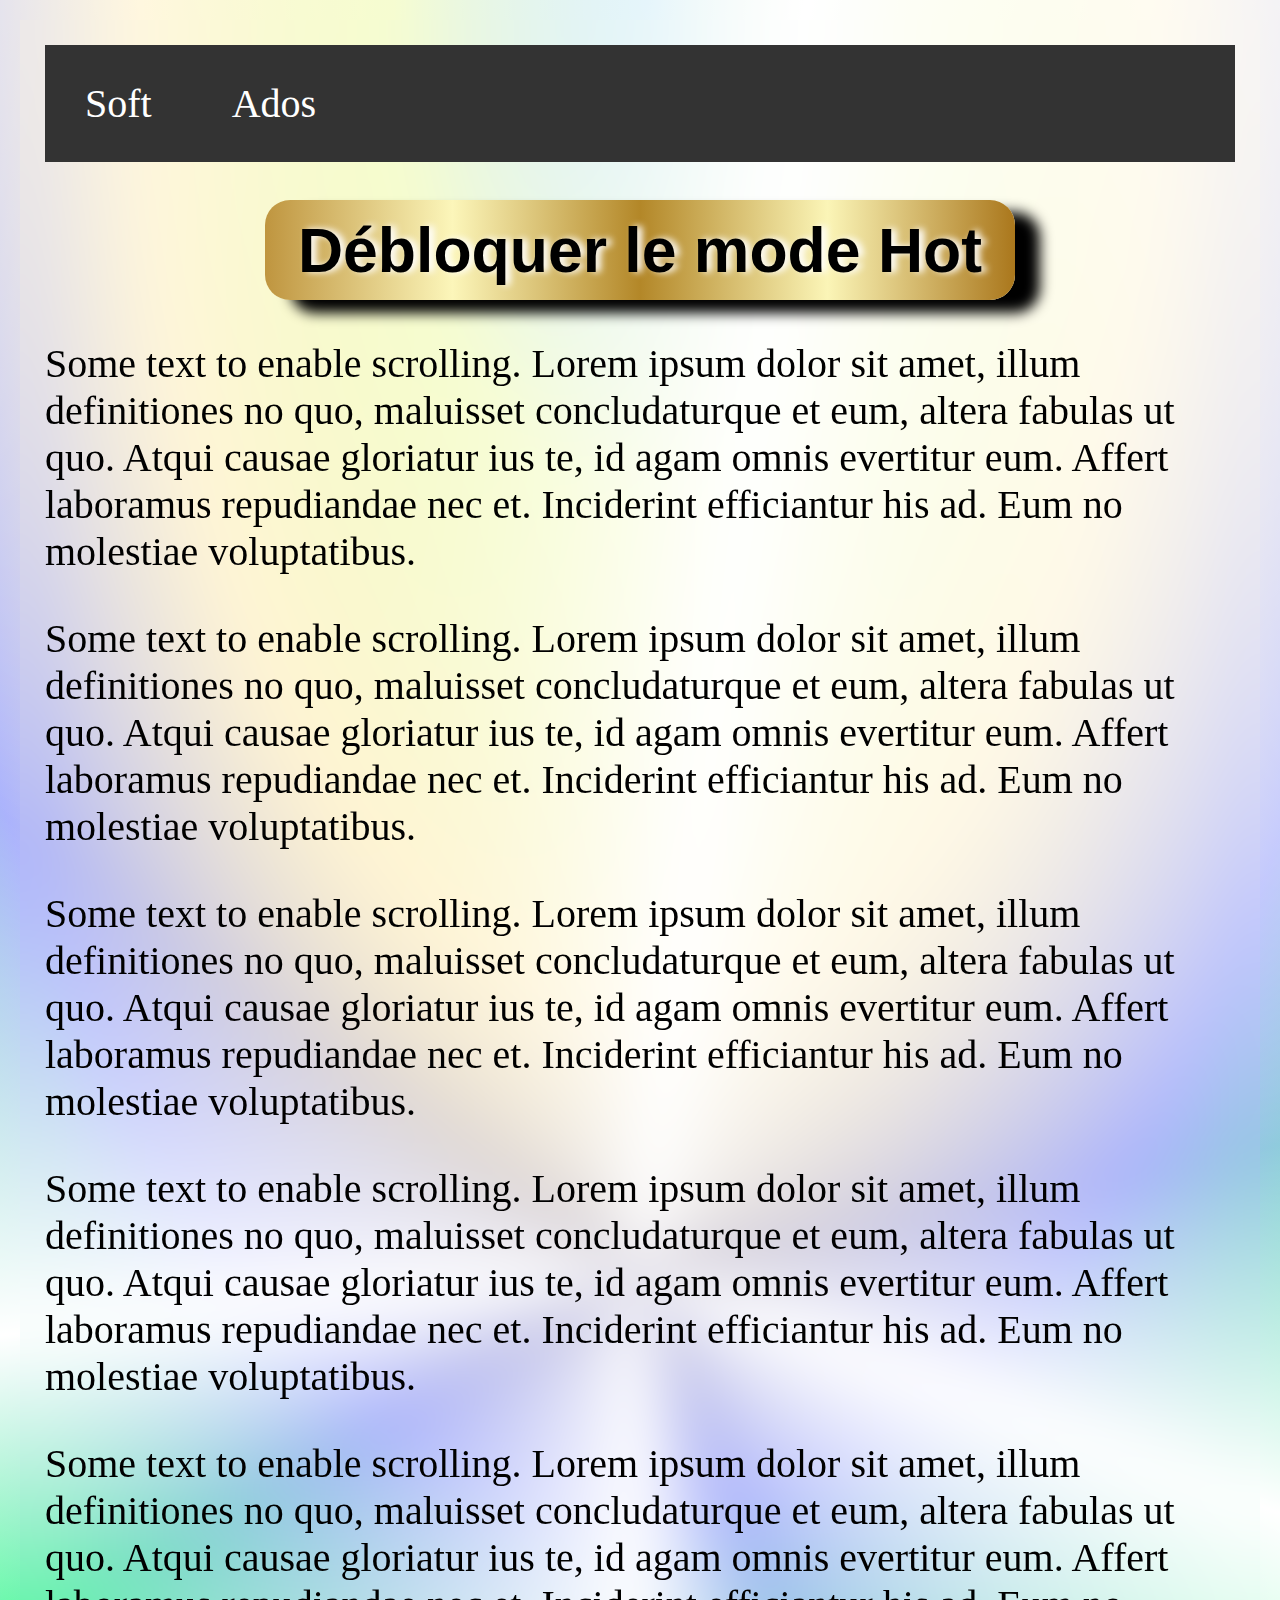
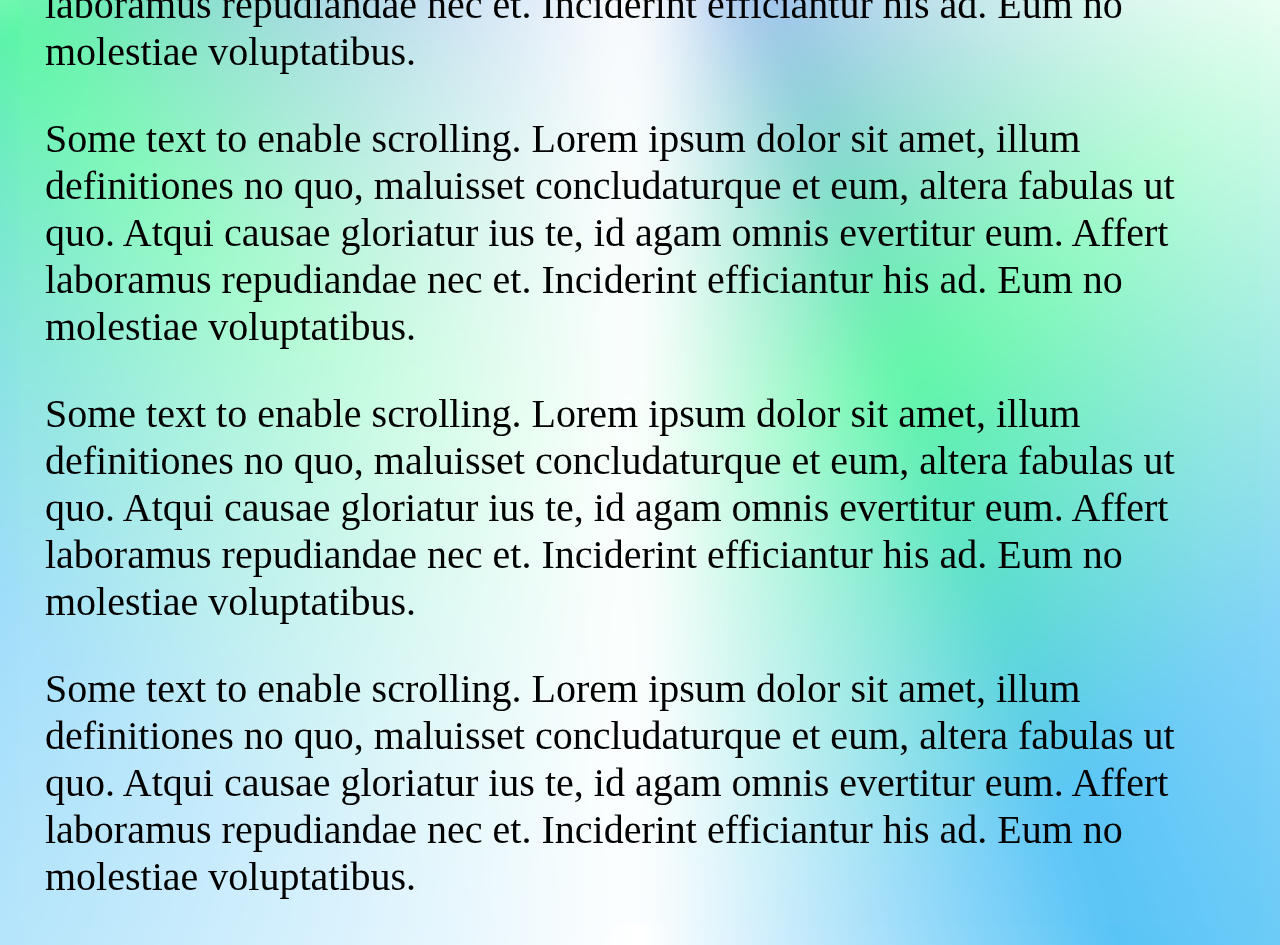
==== index.html @ 74c93240 "update" ====
<html>
<head>
<script data-ad-client="ca-pub-3458079523738728" async src="https://pagead2.googlesyndication.com/pagead/js/adsbygoogle.js"></script>
<script async src="https://www.googletagmanager.com/gtag/js?id=G-KJF8C13B19"></script>
<script>
  window.dataLayer = window.dataLayer || [];
  function gtag(){dataLayer.push(arguments);}
  gtag('js', new Date());

  gtag('config', 'G-KJF8C13B19');
</script>
<meta http-equiv="content-type" content="width=device-width, initial-scale=1"/>
<meta name="description" content="Action ou Very T - Action ou verité en ligne" />
<meta name="keywords" content="action, verité, verite, action ou verite, action ou verité, jeux, amis, jeux entre amis, jeux de soirées" />
<title>Action ou Very T</title>
<link href="main.css" rel="stylesheet" type="text/css" />
<link rel="icon" type="image/png" href="logov2.png"/>
</head>
    <body>
        <nav><ul><li><div class="soft"><a href="https://actionouveryt.tk/soft.html" width="100">Soft</a></div></li><li><div class="ados"><a href="https://actionouveryt.tk/ados.html" width="100">Ados</a></div></li><li><div class="hot"><a href="https://actionouveryt.tk/hot.html" width="100" id="hot">Hot</a></div></li></ul></nav>
    <input type="button" id="adbouton" class="adbouton" value="Débloquer le mode Hot" onclick="document.getElementById('hot').style.display = 'block';" >
    <script type="text/javascript" >
document.getElementById('hot').style.display = 'none';
    </script>
    <p>Some text to enable scrolling. Lorem ipsum dolor sit amet, illum definitiones no quo, maluisset concludaturque et eum, altera fabulas ut quo. Atqui causae gloriatur ius te, id agam omnis evertitur eum. Affert laboramus repudiandae nec et. Inciderint efficiantur his ad. Eum no molestiae voluptatibus.</p>
<p>Some text to enable scrolling. Lorem ipsum dolor sit amet, illum definitiones no quo, maluisset concludaturque et eum, altera fabulas ut quo. Atqui causae gloriatur ius te, id agam omnis evertitur eum. Affert laboramus repudiandae nec et. Inciderint efficiantur his ad. Eum no molestiae voluptatibus.</p>
        <p>Some text to enable scrolling. Lorem ipsum dolor sit amet, illum definitiones no quo, maluisset concludaturque et eum, altera fabulas ut quo. Atqui causae gloriatur ius te, id agam omnis evertitur eum. Affert laboramus repudiandae nec et. Inciderint efficiantur his ad. Eum no molestiae voluptatibus.</p>
<p>Some text to enable scrolling. Lorem ipsum dolor sit amet, illum definitiones no quo, maluisset concludaturque et eum, altera fabulas ut quo. Atqui causae gloriatur ius te, id agam omnis evertitur eum. Affert laboramus repudiandae nec et. Inciderint efficiantur his ad. Eum no molestiae voluptatibus.</p>
        <p>Some text to enable scrolling. Lorem ipsum dolor sit amet, illum definitiones no quo, maluisset concludaturque et eum, altera fabulas ut quo. Atqui causae gloriatur ius te, id agam omnis evertitur eum. Affert laboramus repudiandae nec et. Inciderint efficiantur his ad. Eum no molestiae voluptatibus.</p>
<p>Some text to enable scrolling. Lorem ipsum dolor sit amet, illum definitiones no quo, maluisset concludaturque et eum, altera fabulas ut quo. Atqui causae gloriatur ius te, id agam omnis evertitur eum. Affert laboramus repudiandae nec et. Inciderint efficiantur his ad. Eum no molestiae voluptatibus.</p>
        <p>Some text to enable scrolling. Lorem ipsum dolor sit amet, illum definitiones no quo, maluisset concludaturque et eum, altera fabulas ut quo. Atqui causae gloriatur ius te, id agam omnis evertitur eum. Affert laboramus repudiandae nec et. Inciderint efficiantur his ad. Eum no molestiae voluptatibus.</p>
<p>Some text to enable scrolling. Lorem ipsum dolor sit amet, illum definitiones no quo, maluisset concludaturque et eum, altera fabulas ut quo. Atqui causae gloriatur ius te, id agam omnis evertitur eum. Affert laboramus repudiandae nec et. Inciderint efficiantur his ad. Eum no molestiae voluptatibus.</p>
    </body>
</html>
---- main.css ----
body {
    padding: 10;
    background: conic-gradient(from 180deg at 50% 50%, #FFFFFF 0deg, #000000 60deg, #FFFFFF 84.38deg, #000000 125.63deg, #FFFFFF 187.5deg, #000000 258.75deg, #FFFFFF 290.63deg, #000000 339.37deg, #FFFFFF 360deg), radial-gradient(100.01% 100.01% at 50.52% -0.01%, #22AADD 0%, #E1F664 19.79%, #FFEEBB 39.58%, #ABB3FC 59.38%, #5DF7A4 80.21%, #58C4F6 100%);
    background-blend-mode: screen, normal;
    backdrop-filter: blur(10px);
    zoom: 250%;
}
img {
    display: block;
    margin: 10;
    margin-left: auto;
    margin-right: auto;
   margin-top: 75; 
}
ul {
  list-style-type: none;
  margin: 0;
  padding: 0;
  overflow: hidden;
  background-color: #333;
  position: -webkit-sticky; /* Safari */
  position: sticky;
  top: 0;
}

li {
  float: left;
}

li a {
  display: block;
  color: white;
  text-align: center;
  padding: 14px 16px;
  text-decoration: none;
}

li a:hover {
  background-color: #111;
}
input {
    color: black;
    display: block;
    text-align: center;
    font-weight: bolder;
    font-family: arial;
    margin: 15;
    font-size: 25;
    background:linear-gradient(to right, #BF953F, #FCF6BA, #B38728, #FBF5B7, #AA771C);
    border-radius: 10px;
    box-shadow: 10px 5px 5px black;
    text-shadow: white 2px 0px 3px;
    margin-left: auto;
    margin-right: auto;
    border-style: none;
    width: 300;
    height: 40;
}
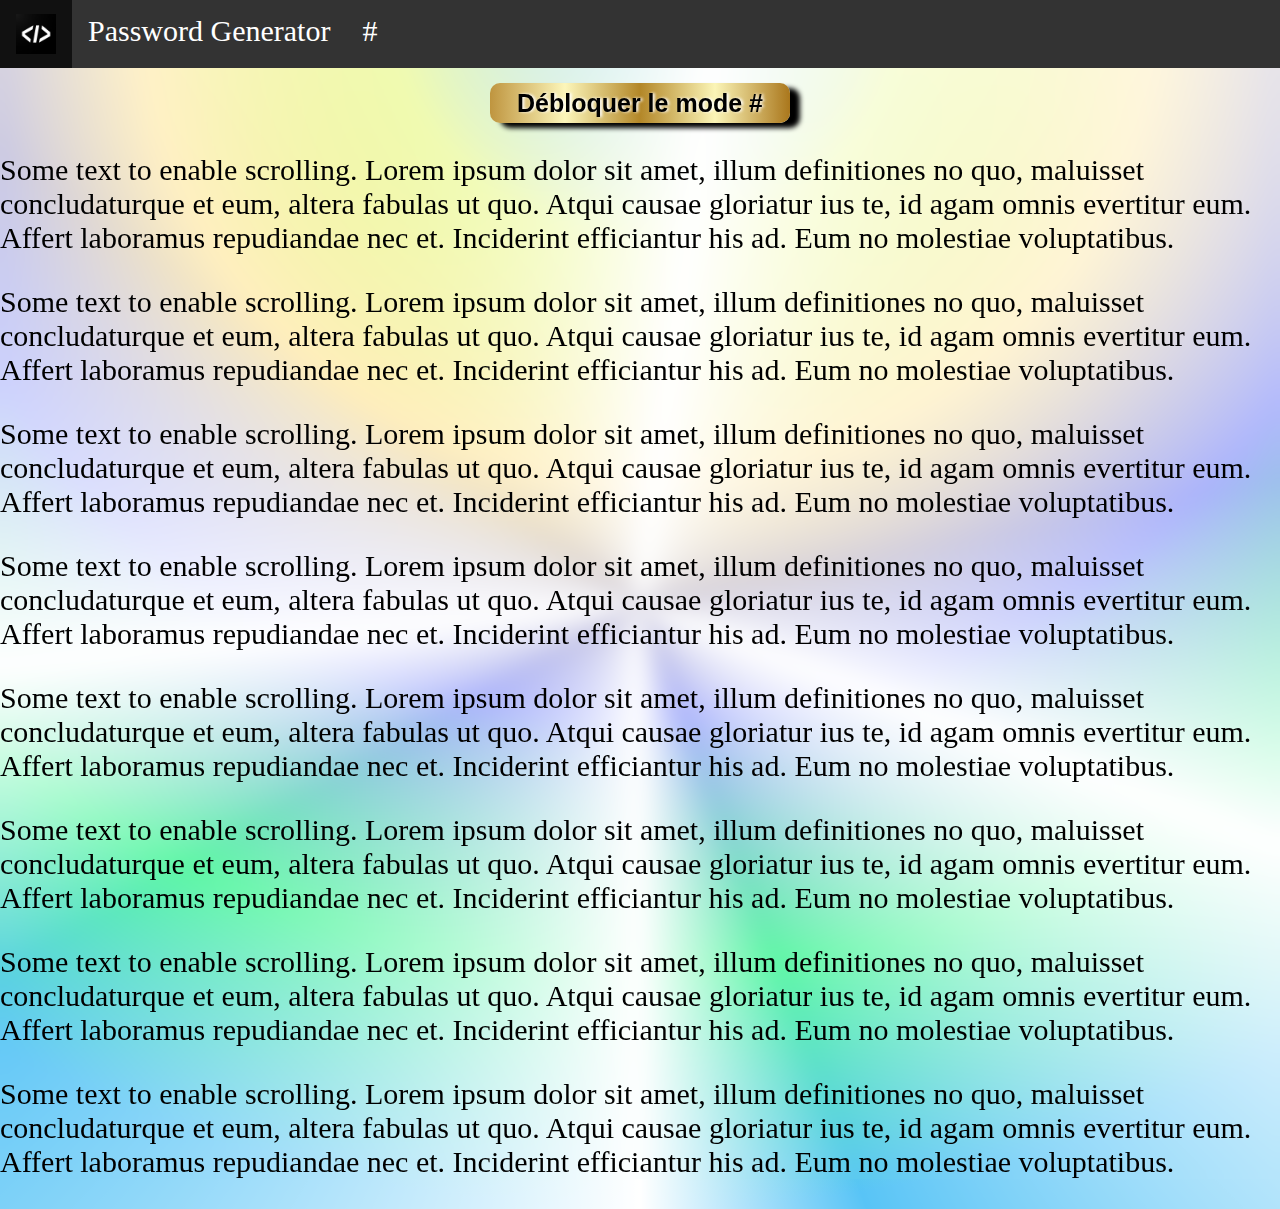
==== commit dd0659a8: "update" ====
--- a/index.html
+++ b/index.html
@@ -1,14 +1,5 @@
 <html>
 <head>
-<script data-ad-client="ca-pub-3458079523738728" async src="https://pagead2.googlesyndication.com/pagead/js/adsbygoogle.js"></script>
-<script async src="https://www.googletagmanager.com/gtag/js?id=G-KJF8C13B19"></script>
-<script>
-  window.dataLayer = window.dataLayer || [];
-  function gtag(){dataLayer.push(arguments);}
-  gtag('js', new Date());
-
-  gtag('config', 'G-KJF8C13B19');
-</script>
 <meta http-equiv="content-type" content="width=device-width, initial-scale=1"/>
 <meta name="description" content="Action ou Very T - Action ou verité en ligne" />
 <meta name="keywords" content="action, verité, verite, action ou verite, action ou verité, jeux, amis, jeux entre amis, jeux de soirées" />
@@ -17,8 +8,8 @@
 <link rel="icon" type="image/png" href="logov2.png"/>
 </head>
     <body>
-        <nav><ul><li><div class="soft"><a href="https://actionouveryt.tk/soft.html" width="100">Soft</a></div></li><li><div class="ados"><a href="https://actionouveryt.tk/ados.html" width="100">Ados</a></div></li><li><div class="hot"><a href="https://actionouveryt.tk/hot.html" width="100" id="hot">Hot</a></div></li></ul></nav>
-    <input type="button" id="adbouton" class="adbouton" value="Débloquer le mode Hot" onclick="document.getElementById('hot').style.display = 'block';" >
+        <nav><ul><li><a href="#" class="rien" ><img src="unnamed.png" alt="logo" width="40" ></a></li><li><div class="pass"><a href="#" >Password Generator</a></div></li><li><div class="ados"><a href="#">#</a></div></li><li><div class="hot"><a href="#" id="hot">#</a></div></li></ul></nav>
+    <input type="button" id="adbouton" class="adbouton" value="Débloquer le mode #" onclick="document.getElementById('hot').style.display = 'block';" >
     <script type="text/javascript" >
 document.getElementById('hot').style.display = 'none';
     </script>
--- a/main.css
+++ b/main.css
@@ -1,32 +1,32 @@
 body {
-    padding: 10;
+    font-size: 30;
     background: conic-gradient(from 180deg at 50% 50%, #FFFFFF 0deg, #000000 60deg, #FFFFFF 84.38deg, #000000 125.63deg, #FFFFFF 187.5deg, #000000 258.75deg, #FFFFFF 290.63deg, #000000 339.37deg, #FFFFFF 360deg), radial-gradient(100.01% 100.01% at 50.52% -0.01%, #22AADD 0%, #E1F664 19.79%, #FFEEBB 39.58%, #ABB3FC 59.38%, #5DF7A4 80.21%, #58C4F6 100%);
     background-blend-mode: screen, normal;
     backdrop-filter: blur(10px);
-    zoom: 250%;
+    margin: 0;
 }
 img {
-    display: block;
-    margin: 10;
-    margin-left: auto;
-    margin-right: auto;
-   margin-top: 75; 
+    transition: transform 0.5s;
+}
+img:hover {
+    transform: scale(1.1);
+}
+nav {
+  position: -webkit-sticky;
+  position: sticky;
+  top: 0;
 }
 ul {
+  display: block;
   list-style-type: none;
   margin: 0;
   padding: 0;
   overflow: hidden;
   background-color: #333;
-  position: -webkit-sticky; /* Safari */
-  position: sticky;
-  top: 0;
 }
-
 li {
   float: left;
 }
-
 li a {
   display: block;
   color: white;
@@ -34,7 +34,6 @@
   padding: 14px 16px;
   text-decoration: none;
 }
-
 li a:hover {
   background-color: #111;
 }
@@ -55,4 +54,9 @@
     border-style: none;
     width: 300;
     height: 40;
+}
+@media screen and (max-width: 601px) {
+  body {
+    font-size: 80px;
+  }
 }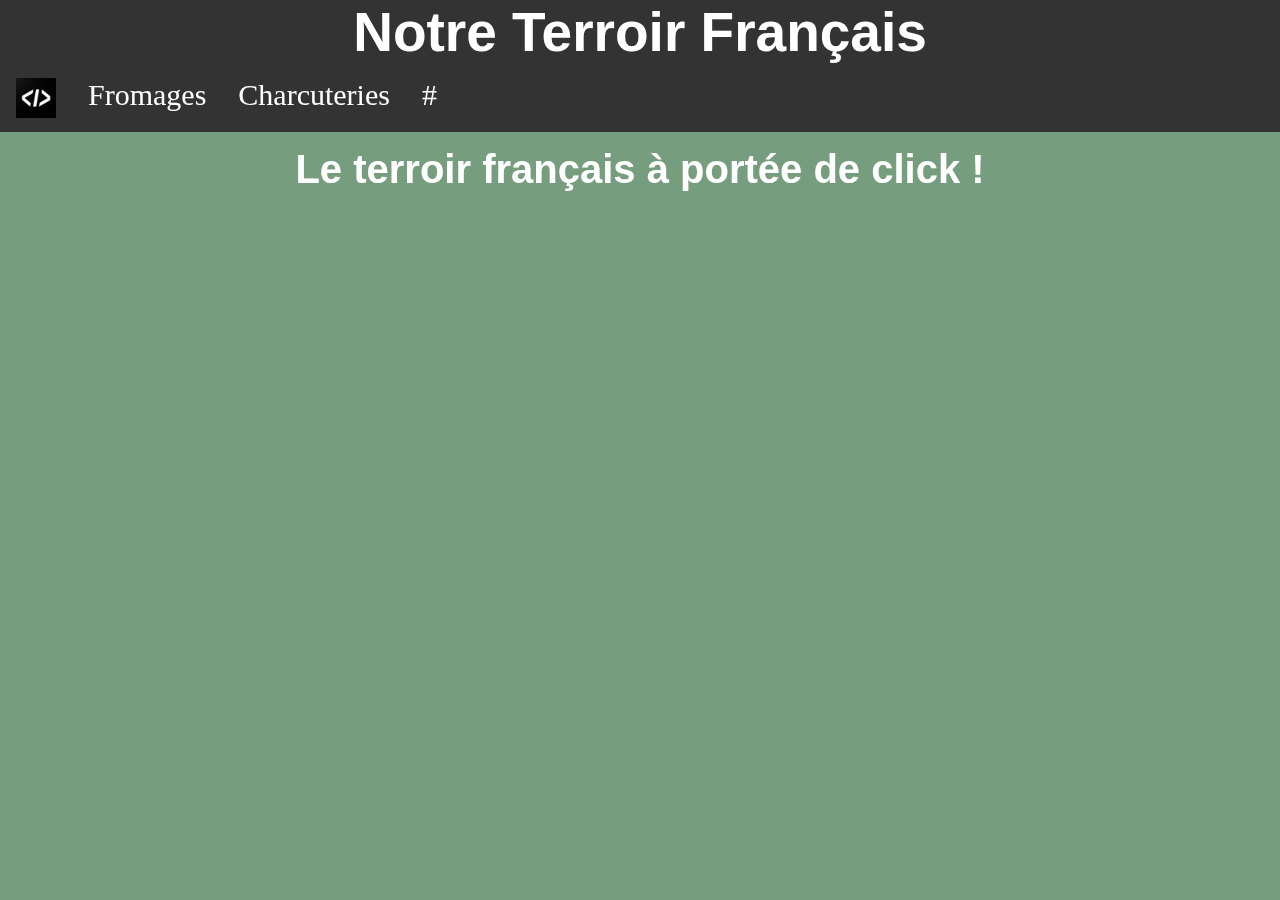
==== commit 614cb57c: "update" ====
--- a/index.html
+++ b/index.html
@@ -1,25 +1,16 @@
 <html>
 <head>
 <meta http-equiv="content-type" content="width=device-width, initial-scale=1"/>
-<meta name="description" content="Action ou Very T - Action ou verité en ligne" />
-<meta name="keywords" content="action, verité, verite, action ou verite, action ou verité, jeux, amis, jeux entre amis, jeux de soirées" />
-<title>Action ou Very T</title>
+<meta name="description" content="Notre Terroir Français" />
+<meta name="keywords" content="france, terroir, français, fromages, fromage, charcuterie, jambon" />
+<title>Notre Terroir Français</title>
 <link href="main.css" rel="stylesheet" type="text/css" />
 <link rel="icon" type="image/png" href="logov2.png"/>
 </head>
     <body>
-        <nav><ul><li><a href="#" class="rien" ><img src="unnamed.png" alt="logo" width="40" ></a></li><li><div class="pass"><a href="#" >Password Generator</a></div></li><li><div class="ados"><a href="#">#</a></div></li><li><div class="hot"><a href="#" id="hot">#</a></div></li></ul></nav>
-    <input type="button" id="adbouton" class="adbouton" value="Débloquer le mode #" onclick="document.getElementById('hot').style.display = 'block';" >
-    <script type="text/javascript" >
-document.getElementById('hot').style.display = 'none';
-    </script>
-    <p>Some text to enable scrolling. Lorem ipsum dolor sit amet, illum definitiones no quo, maluisset concludaturque et eum, altera fabulas ut quo. Atqui causae gloriatur ius te, id agam omnis evertitur eum. Affert laboramus repudiandae nec et. Inciderint efficiantur his ad. Eum no molestiae voluptatibus.</p>
-<p>Some text to enable scrolling. Lorem ipsum dolor sit amet, illum definitiones no quo, maluisset concludaturque et eum, altera fabulas ut quo. Atqui causae gloriatur ius te, id agam omnis evertitur eum. Affert laboramus repudiandae nec et. Inciderint efficiantur his ad. Eum no molestiae voluptatibus.</p>
-        <p>Some text to enable scrolling. Lorem ipsum dolor sit amet, illum definitiones no quo, maluisset concludaturque et eum, altera fabulas ut quo. Atqui causae gloriatur ius te, id agam omnis evertitur eum. Affert laboramus repudiandae nec et. Inciderint efficiantur his ad. Eum no molestiae voluptatibus.</p>
-<p>Some text to enable scrolling. Lorem ipsum dolor sit amet, illum definitiones no quo, maluisset concludaturque et eum, altera fabulas ut quo. Atqui causae gloriatur ius te, id agam omnis evertitur eum. Affert laboramus repudiandae nec et. Inciderint efficiantur his ad. Eum no molestiae voluptatibus.</p>
-        <p>Some text to enable scrolling. Lorem ipsum dolor sit amet, illum definitiones no quo, maluisset concludaturque et eum, altera fabulas ut quo. Atqui causae gloriatur ius te, id agam omnis evertitur eum. Affert laboramus repudiandae nec et. Inciderint efficiantur his ad. Eum no molestiae voluptatibus.</p>
-<p>Some text to enable scrolling. Lorem ipsum dolor sit amet, illum definitiones no quo, maluisset concludaturque et eum, altera fabulas ut quo. Atqui causae gloriatur ius te, id agam omnis evertitur eum. Affert laboramus repudiandae nec et. Inciderint efficiantur his ad. Eum no molestiae voluptatibus.</p>
-        <p>Some text to enable scrolling. Lorem ipsum dolor sit amet, illum definitiones no quo, maluisset concludaturque et eum, altera fabulas ut quo. Atqui causae gloriatur ius te, id agam omnis evertitur eum. Affert laboramus repudiandae nec et. Inciderint efficiantur his ad. Eum no molestiae voluptatibus.</p>
-<p>Some text to enable scrolling. Lorem ipsum dolor sit amet, illum definitiones no quo, maluisset concludaturque et eum, altera fabulas ut quo. Atqui causae gloriatur ius te, id agam omnis evertitur eum. Affert laboramus repudiandae nec et. Inciderint efficiantur his ad. Eum no molestiae voluptatibus.</p>
+        <header><h1>Notre Terroir Français</h1></header>
+        <nav><ul><li><a href="#" class="rien" ><img src="unnamed.png" alt="logo" width="40" ></a></li><li><div><a class="from" href="../Fromages/Fromage.html" >Fromages</a></div></li><li><div class="charcu"><a href="#">Charcuteries</a></div></li><li><div class="hot"><a href="#" id="hot">#</a></div></li></ul></nav>
+    <h2>Le terroir français à portée de click !</h2>
+    <footer></footer>
     </body>
 </html>--- a/main.css
+++ b/main.css
@@ -1,15 +1,29 @@
 body {
     font-size: 30;
-    background: conic-gradient(from 180deg at 50% 50%, #FFFFFF 0deg, #000000 60deg, #FFFFFF 84.38deg, #000000 125.63deg, #FFFFFF 187.5deg, #000000 258.75deg, #FFFFFF 290.63deg, #000000 339.37deg, #FFFFFF 360deg), radial-gradient(100.01% 100.01% at 50.52% -0.01%, #22AADD 0%, #E1F664 19.79%, #FFEEBB 39.58%, #ABB3FC 59.38%, #5DF7A4 80.21%, #58C4F6 100%);
-    background-blend-mode: screen, normal;
+    background-color: #779d7f;
     backdrop-filter: blur(10px);
     margin: 0;
 }
-img {
-    transition: transform 0.5s;
+header {
+    
 }
-img:hover {
-    transform: scale(1.1);
+h1 {
+    color: white;
+    display: block;
+    text-align: center;
+    font-weight: bolder;
+    font-family: arial;
+    margin: 0;
+    font-size: 55;
+    background-color: #333;
+}
+h2 {
+    display:block;
+    margin: 15;
+    text-align: center;
+    font-family: arial;
+    font-size: 40;
+    color: white;
 }
 nav {
   position: -webkit-sticky;
@@ -37,26 +51,21 @@
 li a:hover {
   background-color: #111;
 }
-input {
-    color: black;
-    display: block;
-    text-align: center;
-    font-weight: bolder;
-    font-family: arial;
-    margin: 15;
-    font-size: 25;
-    background:linear-gradient(to right, #BF953F, #FCF6BA, #B38728, #FBF5B7, #AA771C);
-    border-radius: 10px;
-    box-shadow: 10px 5px 5px black;
-    text-shadow: white 2px 0px 3px;
-    margin-left: auto;
-    margin-right: auto;
-    border-style: none;
-    width: 300;
-    height: 40;
+.from:hover {
+  background-image: url(cheese.png);
+  color: transparent;
 }
-@media screen and (max-width: 601px) {
-  body {
-    font-size: 80px;
-  }
+@media (max-width: 991px) {
+    li {
+        float:none;
+    }
+    .rien {
+        display: none;
+    }
+    body {
+    font-size: 60px;
+    }
+    h1 {
+        display: none;
+    }
 }